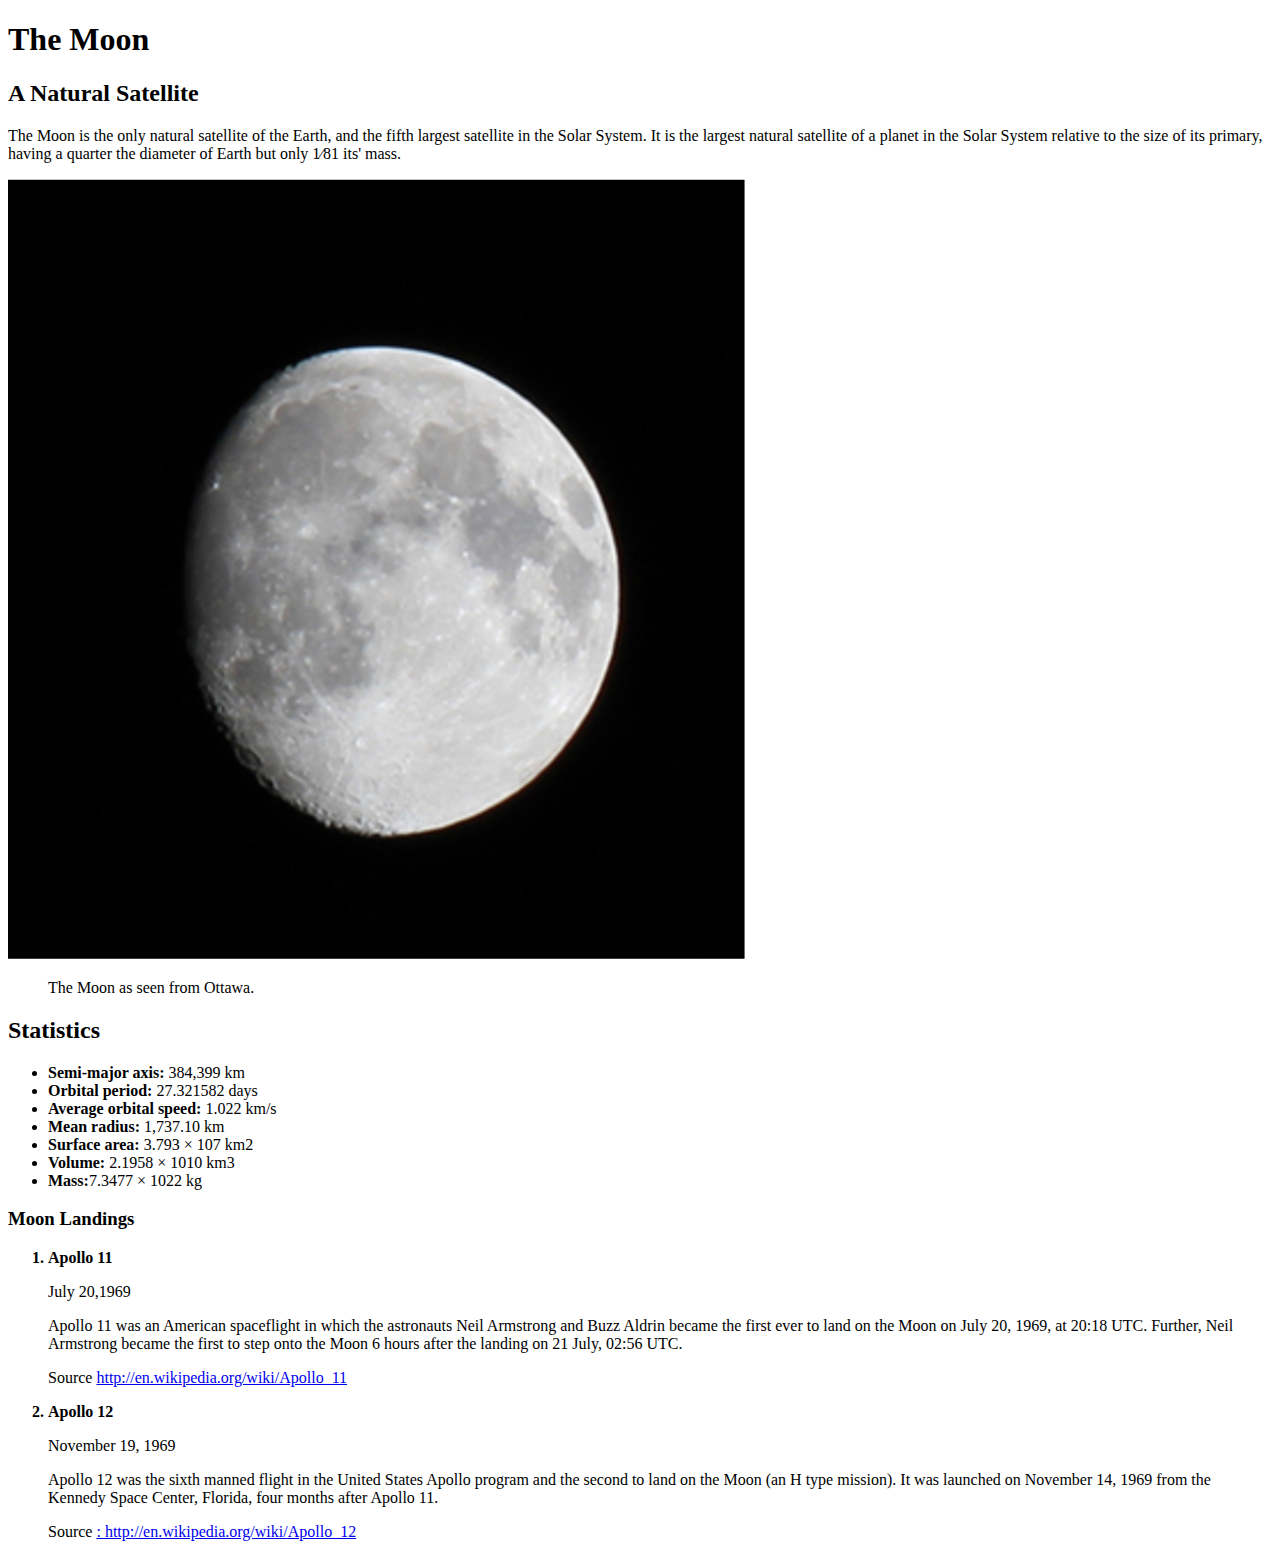
==== index.html @ 9b5c9476 "the moon" ====
<!DOCTYPE HTML>


<html lang="en">
    
    <head>
    <meta charset="UTF-8">
        <title>THE MOON</title>
    </head>
    
    <body>
    
    
    <h1>The Moon</h1>
        
        <h2>A Natural Satellite</h2>
        
        
        <p>The Moon is the only natural satellite of the Earth, and the fifth largest satellite in the
Solar System. It is the largest natural satellite of a planet in the Solar System relative
to the size of its primary, having a quarter the diameter of Earth but only 1⁄81 its'
mass. </p>
        <p>
        <img src="IMG/themoon2.png" alt="the Moon"/>
        <figure>
        <figcaption> The Moon as seen from Ottawa.</figcaption></figure>
        </p>
        
    <h2> Statistics</h2>    
        <ul>
        <li><strong>Semi-major axis:</strong> 384,399 km</li>
        <li><strong>Orbital period:</strong> 27.321582 days</li>
        <li><strong>Average orbital speed:</strong> 1.022 km/s</li>
        <li><strong>Mean radius:</strong> 1,737.10 km</li>
        <li><strong>Surface area:</strong> 3.793 × 107 km2</li>
        <li><strong>Volume:</strong> 2.1958 × 1010 km3</li>
        <li><strong>Mass:</strong>7.3477 × 1022 kg</li>
        </ul>
        
    <h3>Moon Landings</h3>    
        <ol>
        <strong>   
            <li><strong>Apollo 11</strong></li></strong>
        
        <p>July 20,1969</p>
        
        <p>Apollo 11 was an American spaceflight in which the astronauts Neil Armstrong
and Buzz Aldrin became the first ever to land on the Moon on July 20, 1969, at
20:18 UTC. Further, Neil Armstrong became the first to step onto the Moon 6
            hours after the landing on 21 July, 02:56 UTC.</p>
          <p>  
         Source <a href="http://en.wikipedia.org/wiki/Apollo_11">http://en.wikipedia.org/wiki/Apollo_11</a>
        </p>
            <strong>
                <li><strong>Apollo 12</strong></li></strong>
            <p> November 19, 1969</p>
            
            <p>Apollo 12 was the sixth manned flight in the United States Apollo program and
the second to land on the Moon (an H type mission). It was launched on
November 14, 1969 from the Kennedy Space Center, Florida, four months after Apollo 11.
            </p>    
 <p>Source <a href="http://en.wikipedia.org/wiki/Apollo_12">: http://en.wikipedia.org/wiki/Apollo_12</a></p>
        </ol>
        
    </body>
</html>
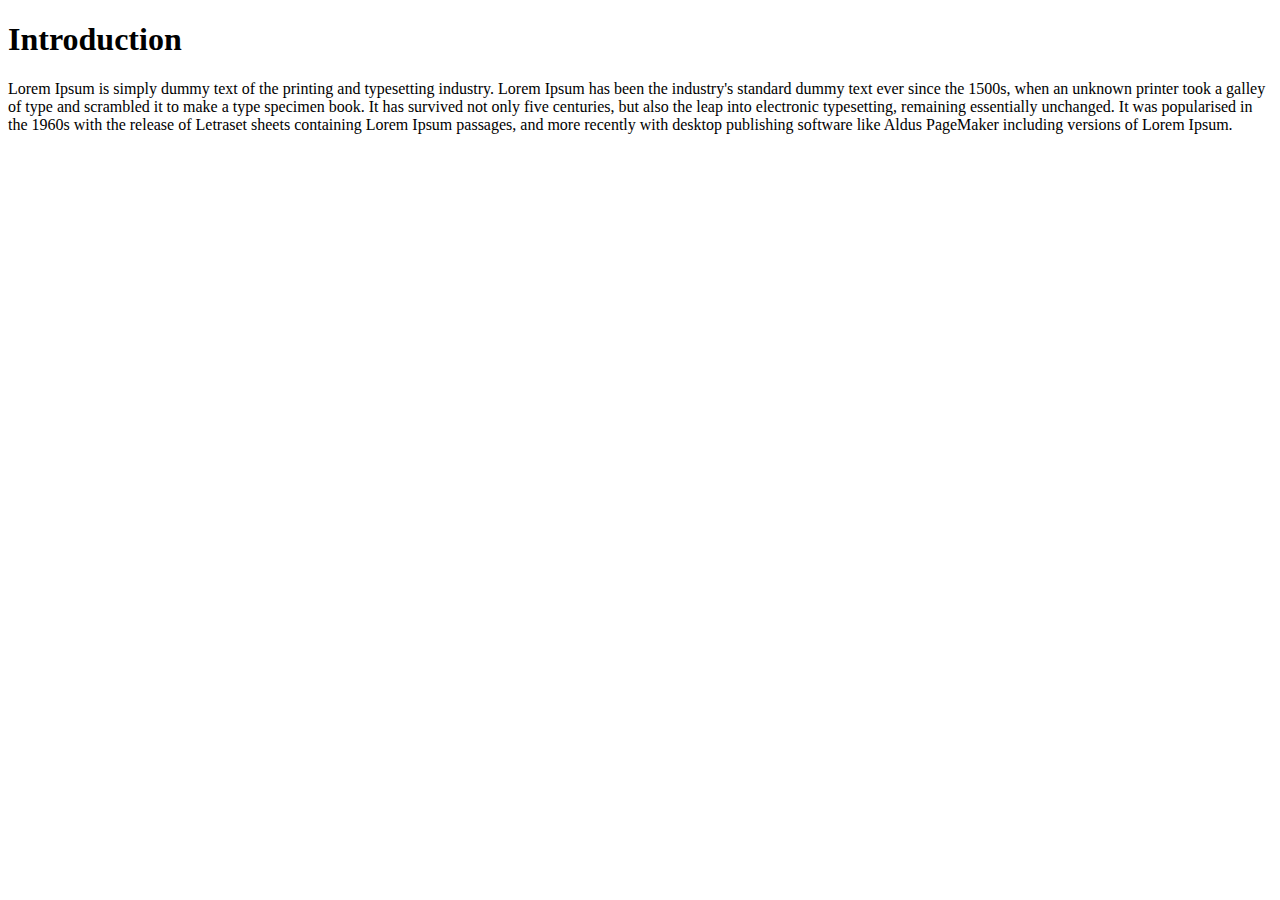
==== commit 5ea257ed: "Assignmnet1" ====
--- a/index.html
+++ b/index.html
@@ -1,66 +1,24 @@
-<!DOCTYPE HTML>
+<!DOCTYPE html>
+<html lang="en">
 
-
-<html lang="en">
+<head>
+    <link rel"stylesheet" href="CSS/main.css">
     
-    <head>
-    <meta charset="UTF-8">
-        <title>THE MOON</title>
+    <title>TITLE</title>
     </head>
     
     <body>
     
+        <h1> Introduction</h1>
+        
+        <p class="bob">Lorem Ipsum is simply dummy text of the printing and typesetting industry. Lorem Ipsum has been the industry's standard dummy text ever since the 1500s, when an unknown printer took a galley of type and scrambled it to make a type specimen book. It has survived not only five centuries, but also the leap into electronic typesetting, remaining essentially unchanged. It was popularised in the 1960s with the release of Letraset sheets containing Lorem Ipsum passages, and more recently with desktop publishing software like Aldus PageMaker including versions of Lorem Ipsum.</p>
+        
+        <p></p>
     
-    <h1>The Moon</h1>
-        
-        <h2>A Natural Satellite</h2>
-        
-        
-        <p>The Moon is the only natural satellite of the Earth, and the fifth largest satellite in the
-Solar System. It is the largest natural satellite of a planet in the Solar System relative
-to the size of its primary, having a quarter the diameter of Earth but only 1⁄81 its'
-mass. </p>
-        <p>
-        <img src="IMG/themoon2.png" alt="the Moon"/>
-        <figure>
-        <figcaption> The Moon as seen from Ottawa.</figcaption></figure>
-        </p>
-        
-    <h2> Statistics</h2>    
-        <ul>
-        <li><strong>Semi-major axis:</strong> 384,399 km</li>
-        <li><strong>Orbital period:</strong> 27.321582 days</li>
-        <li><strong>Average orbital speed:</strong> 1.022 km/s</li>
-        <li><strong>Mean radius:</strong> 1,737.10 km</li>
-        <li><strong>Surface area:</strong> 3.793 × 107 km2</li>
-        <li><strong>Volume:</strong> 2.1958 × 1010 km3</li>
-        <li><strong>Mass:</strong>7.3477 × 1022 kg</li>
-        </ul>
-        
-    <h3>Moon Landings</h3>    
-        <ol>
-        <strong>   
-            <li><strong>Apollo 11</strong></li></strong>
-        
-        <p>July 20,1969</p>
-        
-        <p>Apollo 11 was an American spaceflight in which the astronauts Neil Armstrong
-and Buzz Aldrin became the first ever to land on the Moon on July 20, 1969, at
-20:18 UTC. Further, Neil Armstrong became the first to step onto the Moon 6
-            hours after the landing on 21 July, 02:56 UTC.</p>
-          <p>  
-         Source <a href="http://en.wikipedia.org/wiki/Apollo_11">http://en.wikipedia.org/wiki/Apollo_11</a>
-        </p>
-            <strong>
-                <li><strong>Apollo 12</strong></li></strong>
-            <p> November 19, 1969</p>
-            
-            <p>Apollo 12 was the sixth manned flight in the United States Apollo program and
-the second to land on the Moon (an H type mission). It was launched on
-November 14, 1969 from the Kennedy Space Center, Florida, four months after Apollo 11.
-            </p>    
- <p>Source <a href="http://en.wikipedia.org/wiki/Apollo_12">: http://en.wikipedia.org/wiki/Apollo_12</a></p>
-        </ol>
-        
     </body>
+
+
+
+
+
 </html>